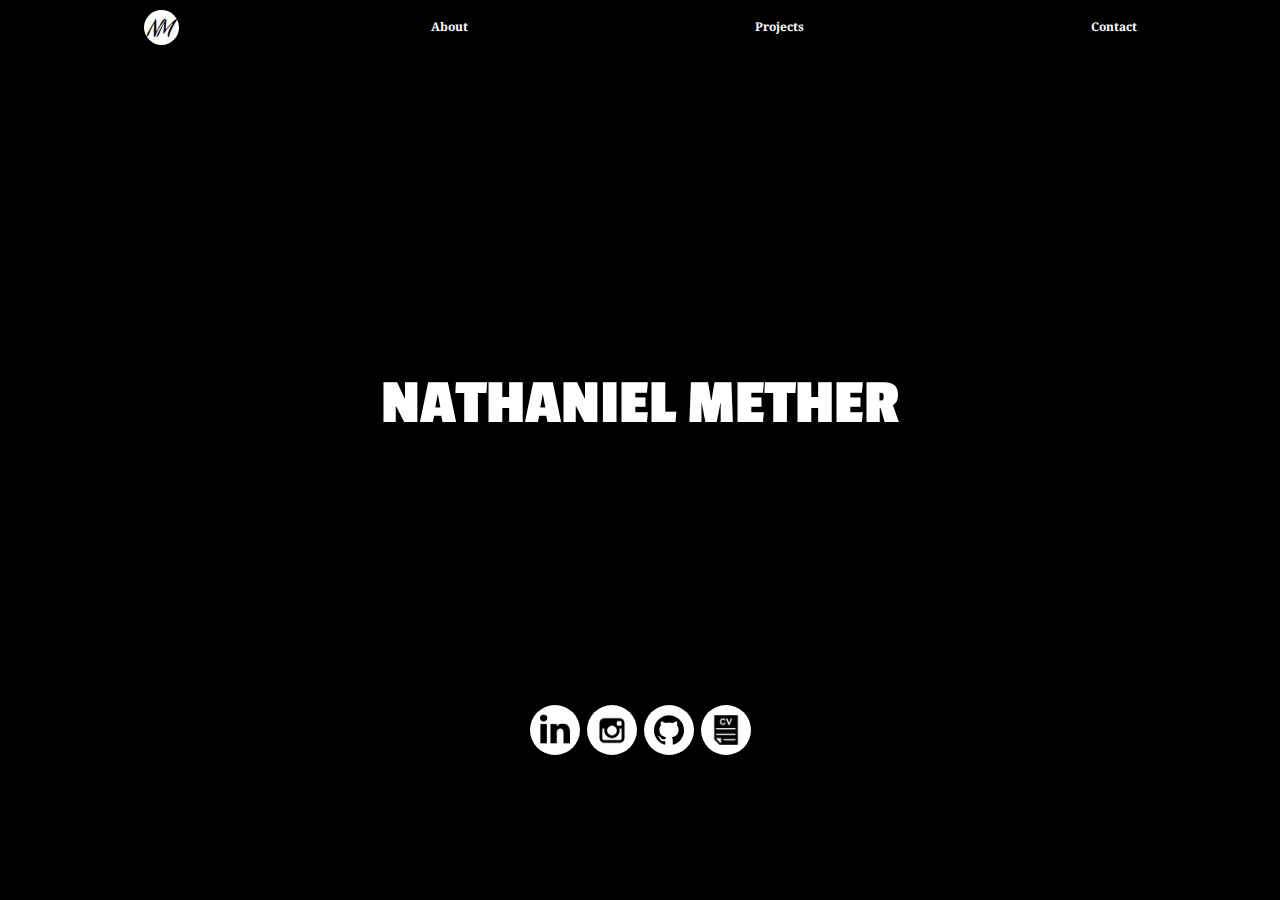
==== index.html @ 14aa9e17 "changed folder structure" ====
<!DOCTYPE html>
<html lang="en">
<head>
  <meta charset="UTF-8">
  <meta name="viewport" content="width=device-width, initial-scale=1.0">
  <meta http-equiv="X-UA-Compatible" content="ie=edge">
  <title>Nathaniel Mether - Home</title>
  <link rel="stylesheet" href="/assets/main.css">
  <link href="https://fonts.googleapis.com/css?family=Aguafina+Script|Noto+Serif:700|Passion+One:700" rel="stylesheet">
</head>
<body>
  <div id="full">
    <div class="header">
      <a href="/index.html">
        <div class="logo-circle">
          <p class="home">NM<p>
          </div>
      </a>
      <a href="/about.html">
        <p>About</p>
      </a>
      <a href="/projects.html">
        <p>Projects</p>
      </a>
      <a href="/contact.html">
        <p>Contact</p>
      </a>
    </div>
    <div class="city">
      <h1>NATHANIEL METHER</h1>
      <div class="logos">
        <div class="circle">
          <img class="linkedin" src="/assets/linkedin-logo.jpg" alt="linkedin">
        </div>
        <div class="circle">
          <img class="instagram" src="/assets/instagram-logo.png" alt="instagram">
        </div>
        <div class="circle">
          <img class="github" src="/assets/github-logo.svg" alt="github">
        </div>
        <div class="circle">
          <img class="cv" src="/assets/cv-icon.png" alt="resume">
        </div>
      </div>
    </div>
  </div>
</body>
</html>
---- assets/main.css ----
body, html, #full {
  height: 100%;
}

body, html {
  background: black;
  padding: 0px;
  margin: 0px;
}

#full {
  display: flex;
  flex-direction: column;
}

.city {
  flex-grow: 1;
  background-image: url("/assets/melbourne.jpg");
  height: 90%;
  background-position: center;
  background-repeat: no-repeat;
  background-size: cover;
  filter: grayscale(100%);
}

.header {
  display: flex;
  justify-content: space-around;
  align-content: center;
  
  width: 100%;
  height: 54px;
  left: 0px;
  top: 0px;

  background: #000000;
}


.logo-circle {
  width: 35px;
  height: 35px;
  border-radius: 50%;
  background: white;

  position: absolute;
  top: 9.5px;
}

.home {
  font-family: Aguafina Script;
  font-size: 22px;
  font-style: regular;
  font-weight: normal;
  color: black;

  position: absolute;
  top: -17px;
  left: 4px;
}

.logos {
  display: flex;
  width: 221px;
  justify-content: space-between;

  position: absolute;
  text-align: center;
  left: 0;
  right: 0;
  top: 77%;
  margin: auto;
}

.circle {
  width: 50px;
  height: 50px;
  border-radius: 50%;
  background: white;
}

.linkedin {
  width: 30px;
  height: 30px;

  position: relative;
  top: 9px;
}

.instagram {
  width: 50px;
  height: 37.5px;

  position: relative;
  top: 6.25px;
}

.github {
  width: 30px;
  height: 30px;

  position: relative;
  top: 10px;
}

.cv {
  width: 30px;
  height: 30px;

  position: relative;
  top: 10px;
}

h1 {
  font-family: Passion One;
  font-style: normal;
  font-weight: bold;
  line-height: normal;
  font-size: 64px;

  color: #FFFFFF;
  text-shadow: 0px 4px 4px rgba(0, 0, 0, 0.25);

  text-align: center;
  margin: auto;
  margin-top: -100px;
  position: absolute;
  top: 49%;
  width: 100%;
}

p {
  font-family: Noto Serif;
  font-style: normal;
  font-weight: bold;
  line-height: normal;
  font-size: 12px;
  text-align: center;

  color: #FFFFFF;
  position: relative;
  top: 6px;
}


a {
  text-decoration: none;
}
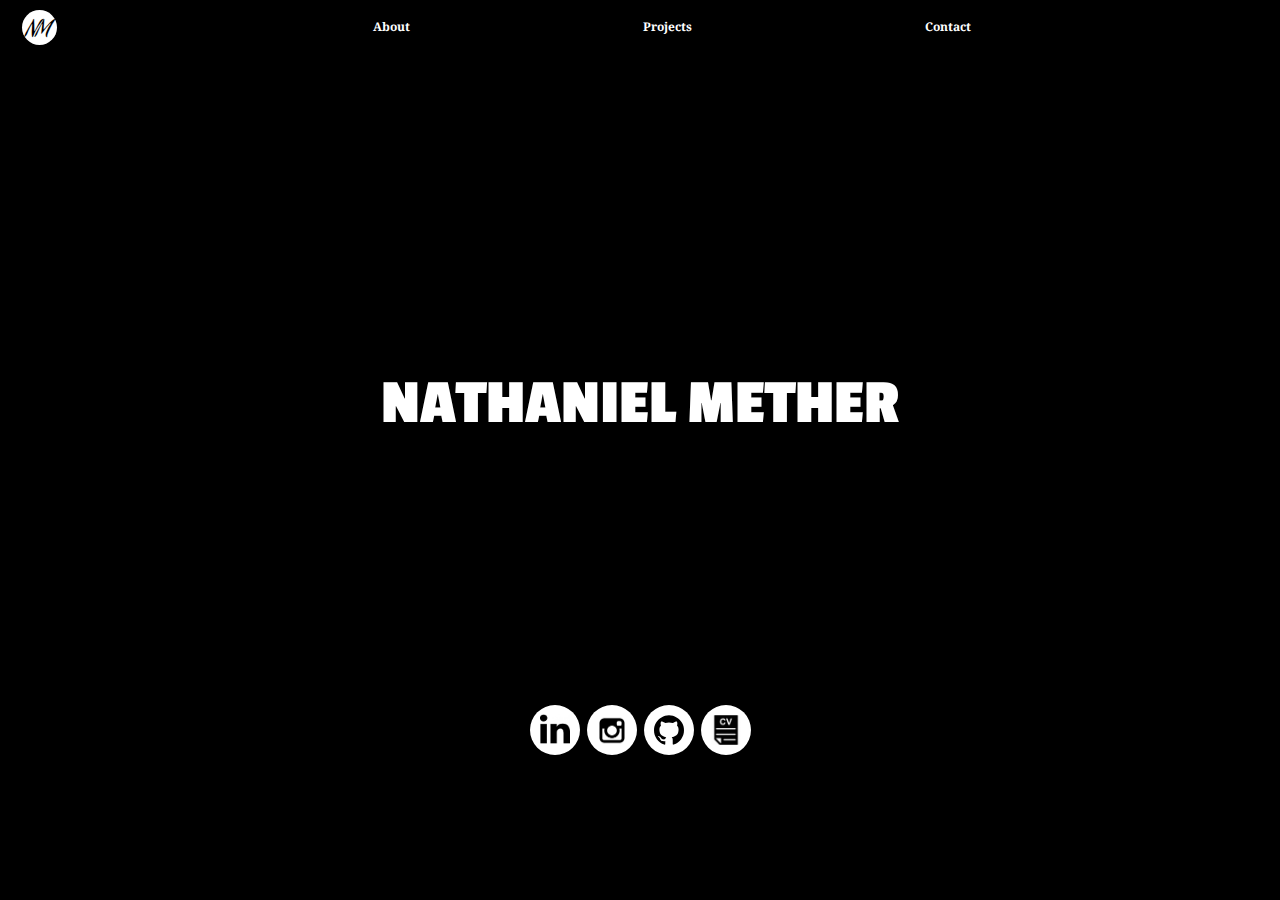
==== commit a9c1d403: "navbar" ====
--- a/index.html
+++ b/index.html
@@ -14,33 +14,43 @@
       <a href="/index.html">
         <div class="logo-circle">
           <p class="home">NM<p>
-          </div>
+        </div>
       </a>
-      <a href="/about.html">
-        <p>About</p>
-      </a>
-      <a href="/projects.html">
-        <p>Projects</p>
-      </a>
-      <a href="/contact.html">
-        <p>Contact</p>
-      </a>
+      <div class="flex-box">
+        <a href="/about.html">
+          <p>About</p>
+        </a>
+        <a href="/projects.html">
+          <p>Projects</p>
+        </a>
+        <a href="/contact.html">
+          <p>Contact</p>
+        </a>
+      </div>
     </div>
     <div class="city">
       <h1>NATHANIEL METHER</h1>
       <div class="logos">
-        <div class="circle">
-          <img class="linkedin" src="/assets/linkedin-logo.jpg" alt="linkedin">
-        </div>
-        <div class="circle">
-          <img class="instagram" src="/assets/instagram-logo.png" alt="instagram">
-        </div>
-        <div class="circle">
-          <img class="github" src="/assets/github-logo.svg" alt="github">
-        </div>
-        <div class="circle">
-          <img class="cv" src="/assets/cv-icon.png" alt="resume">
-        </div>
+        <a href="https://au.linkedin.com/in/nathaniel-mether-440173146">
+          <div class="circle">
+            <img class="linkedin" src="/assets/linkedin-logo.jpg" alt="linkedin">
+          </div>
+        </a>
+        <a href="https://www.instagram.com/nathanielmether/">
+          <div class="circle">
+            <img class="instagram" src="/assets/instagram-logo.png" alt="instagram">
+          </div>
+        </a>
+        <a href="https://github.com/NathanielMether">
+          <div class="circle">
+            <img class="github" src="/assets/github-logo.svg" alt="github">
+          </div>
+        </a>
+        <a href="/assets/Resume-Nathaniel Mether.pdf">
+          <div class="circle">
+            <img class="cv" src="/assets/cv-icon.png" alt="resume">
+          </div>
+        </a>
       </div>
     </div>
   </div>
--- a/assets/main.css
+++ b/assets/main.css
@@ -24,10 +24,6 @@
 }
 
 .header {
-  display: flex;
-  justify-content: space-around;
-  align-content: center;
-  
   width: 100%;
   height: 54px;
   left: 0px;
@@ -45,6 +41,7 @@
 
   position: absolute;
   top: 9.5px;
+  left: 22px;
 }
 
 .home {
@@ -57,6 +54,14 @@
   position: absolute;
   top: -17px;
   left: 4px;
+}
+
+.flex-box {
+  display: flex;
+  justify-content: space-around;
+  width: 65%;
+  position: absolute;
+  left: 20%;
 }
 
 .logos {
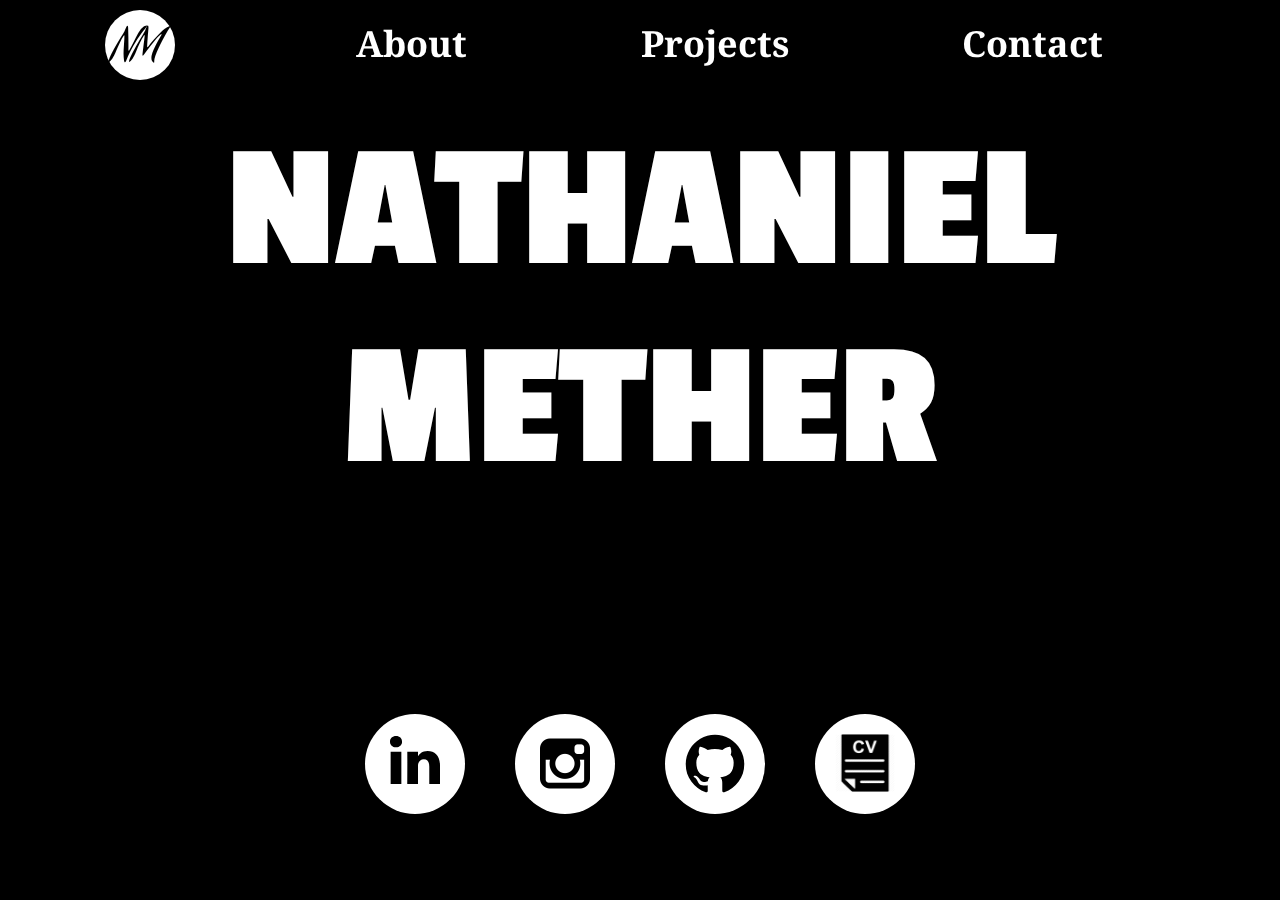
==== commit 7cb5b712: "links now change color when you hover over them" ====
--- a/index.html
+++ b/index.html
@@ -33,7 +33,7 @@
       <div class="logos">
         <a href="https://au.linkedin.com/in/nathaniel-mether-440173146">
           <div class="circle">
-            <img class="linkedin" src="/assets/linkedin-logo.jpg" alt="linkedin">
+            <img class="linkedin" src="/assets/linkedin-logo.svg" alt="linkedin">
           </div>
         </a>
         <a href="https://www.instagram.com/nathanielmether/">
--- a/assets/main.css
+++ b/assets/main.css
@@ -3,9 +3,10 @@
 }
 
 body, html {
-  background: black;
+  background: black; 
   padding: 0px;
   margin: 0px;
+  filter: opacity(100%);  
 }
 
 #full {
@@ -14,13 +15,17 @@
 }
 
 .city {
-  flex-grow: 1;
-  background-image: url("/assets/melbourne.jpg");
-  height: 90%;
+  background-image: url("/assets/melbourne.jpg"); 
+  flex-grow: 1;  
+  height: 70%;
   background-position: center;
   background-repeat: no-repeat;
   background-size: cover;
-  filter: grayscale(100%);
+  filter: grayscale(100%); 
+
+  transition: all 10s;
+  animation-name: city-color;
+  animation-duration: 10s;  
 }
 
 .header {
@@ -45,7 +50,7 @@
 }
 
 .home {
-  font-family: Aguafina Script;
+  font-family: 'Aguafina Script', cursive;
   font-size: 22px;
   font-style: regular;
   font-weight: normal;
@@ -117,7 +122,7 @@
 }
 
 h1 {
-  font-family: Passion One;
+  font-family: Passion One, cursive;
   font-style: normal;
   font-weight: bold;
   line-height: normal;
@@ -128,14 +133,12 @@
 
   text-align: center;
   margin: auto;
-  margin-top: -100px;
-  position: absolute;
-  top: 49%;
-  width: 100%;
+  margin-top: 175px;
+  width: 5em;
 }
 
 p {
-  font-family: Noto Serif;
+  font-family: 'Noto Serif', serif;
   font-style: normal;
   font-weight: bold;
   line-height: normal;
@@ -147,7 +150,144 @@
   top: 6px;
 }
 
-
 a {
   text-decoration: none;
-}+}
+
+p:hover {
+  color: #E5F4E3;
+}
+
+.logo-circle:hover {
+  background-color: #E5F4E3;
+}
+
+.home:hover {
+  color: black;
+}
+
+.circle:hover {
+  background: #CEDBCC;
+  opacity: 100%;
+}
+
+@keyframes city-color {
+  0% {
+    -webkit-text-fill-color: transparent;
+    -webkit-background-clip: text; 
+    filter: grayscale(0%); 
+  }
+  60% {
+    -webkit-text-fill-color: transparent;
+    -webkit-background-clip: text; 
+    filter: grayscale(0%); 
+    background: #E7F338;
+  }
+  100% {
+    background-color: white;
+    filter: grayscale(100%); 
+  }
+}
+
+ @media(min-width:768px) {
+
+  .header {
+    height: 93px;
+  }
+
+  .logo-circle {
+    width: 60px;
+    height: 60px;
+    left: 63px;
+    top: 15px;
+  }
+
+  .home {
+    font-size: 37px;
+    top: -30px;
+    left: 7px;
+  }
+
+  .flex-box {
+    position: absolute;
+    top: -10px;
+    width: 72%;
+    left: 21%;
+  }
+
+  h1 {
+    font-size: 144px;
+    margin-top: 70px;
+  }
+
+  p {
+    font-size: 28px;
+  }
+
+  .logos {
+    width: 551px;
+  }
+
+  .circle {
+    width: 100px;
+    height: 100px;
+  }
+
+  .linkedin {
+    width: 50px;
+    height: 50px;
+    top: 21px
+  }
+
+  .instagram {
+    width: 100px;
+    height: 75px;
+    top: 12px;
+  }
+
+  .github {
+    width: 60px;
+    height: 58.53px;
+    top: 20px;
+  }
+
+  .cv {
+    width: 60px;
+    height: 58.06px;
+    top: 20px;
+  }
+}
+
+
+@media(min-width:1024px) {
+
+  .logo-circle {
+    width: 70px;
+    height: 70px;
+    left: 105px;
+    top: 10px;
+  }
+
+  .home {
+    font-size: 44px;
+    top: -37px;
+    left: 7px;
+  }
+
+  .flex-box {
+    top: -23px;
+  }
+
+  h1 {
+    font-size: 180px;
+    margin-top: 20px;
+  }
+
+  p {
+    font-size: 36px;
+  }
+
+  .logos {
+    width: 551px;
+  }
+} 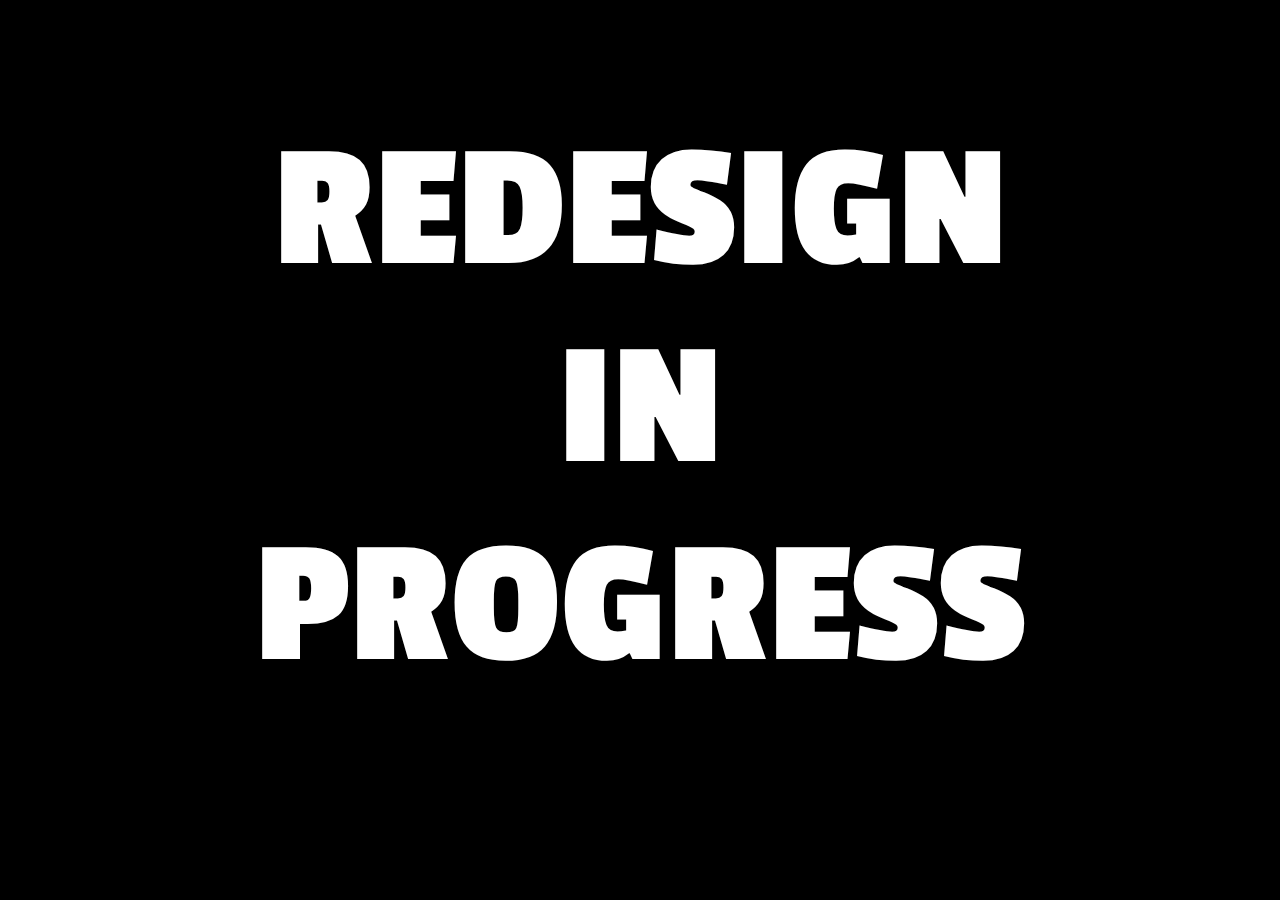
==== commit ccda1894: "Temp Front Page" ====
--- a/index.html
+++ b/index.html
@@ -11,47 +11,8 @@
 <body>
   <div id="full">
     <div class="header">
-      <a href="/index.html">
-        <div class="logo-circle">
-          <p class="home">NM<p>
-        </div>
-      </a>
-      <div class="flex-box">
-        <a href="/about.html">
-          <p>About</p>
-        </a>
-        <a href="/projects.html">
-          <p>Projects</p>
-        </a>
-        <a href="/contact.html">
-          <p>Contact</p>
-        </a>
-      </div>
     </div>
-    <div class="city">
-      <h1>NATHANIEL METHER</h1>
-      <div class="logos">
-        <a href="https://au.linkedin.com/in/nathaniel-mether-440173146">
-          <div class="circle">
-            <img class="linkedin" src="/assets/linkedin-logo.svg" alt="linkedin">
-          </div>
-        </a>
-        <a href="https://www.instagram.com/nathanielmether/">
-          <div class="circle">
-            <img class="instagram" src="/assets/instagram-logo.png" alt="instagram">
-          </div>
-        </a>
-        <a href="https://github.com/NathanielMether">
-          <div class="circle">
-            <img class="github" src="/assets/github-logo.svg" alt="github">
-          </div>
-        </a>
-        <a href="/assets/Resume-Nathaniel Mether.pdf">
-          <div class="circle">
-            <img class="cv" src="/assets/cv-icon.png" alt="resume">
-          </div>
-        </a>
-      </div>
+      <h1>REDESIGN IN PROGRESS</h1>
     </div>
   </div>
 </body>
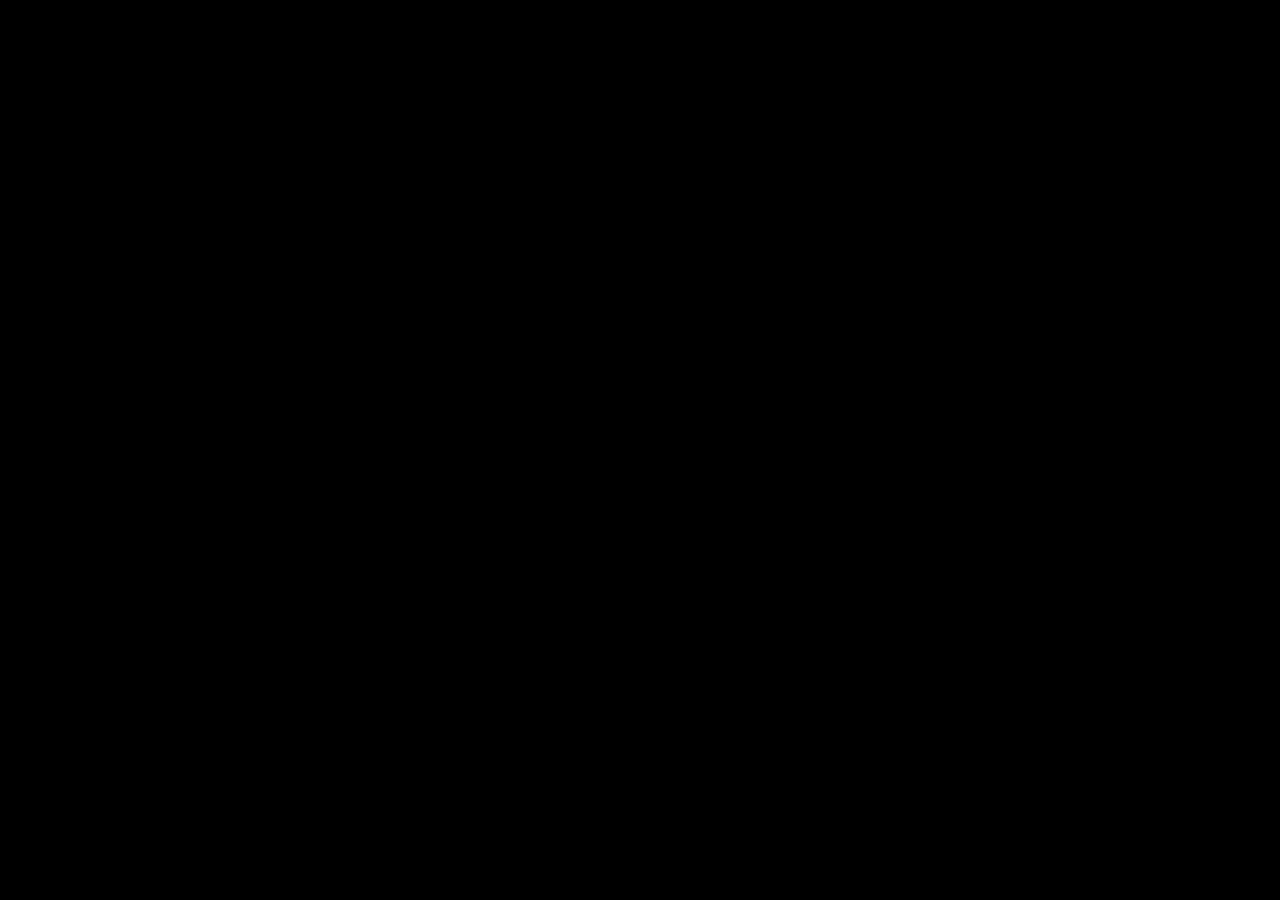
==== commit e7971562: "smaller font" ====
--- a/index.html
+++ b/index.html
@@ -12,7 +12,7 @@
   <div id="full">
     <div class="header">
     </div>
-      <h1>REDESIGN IN PROGRESS</h1>
+      <h2>REDESIGN IN PROGRESS</h2>
     </div>
   </div>
 </body>
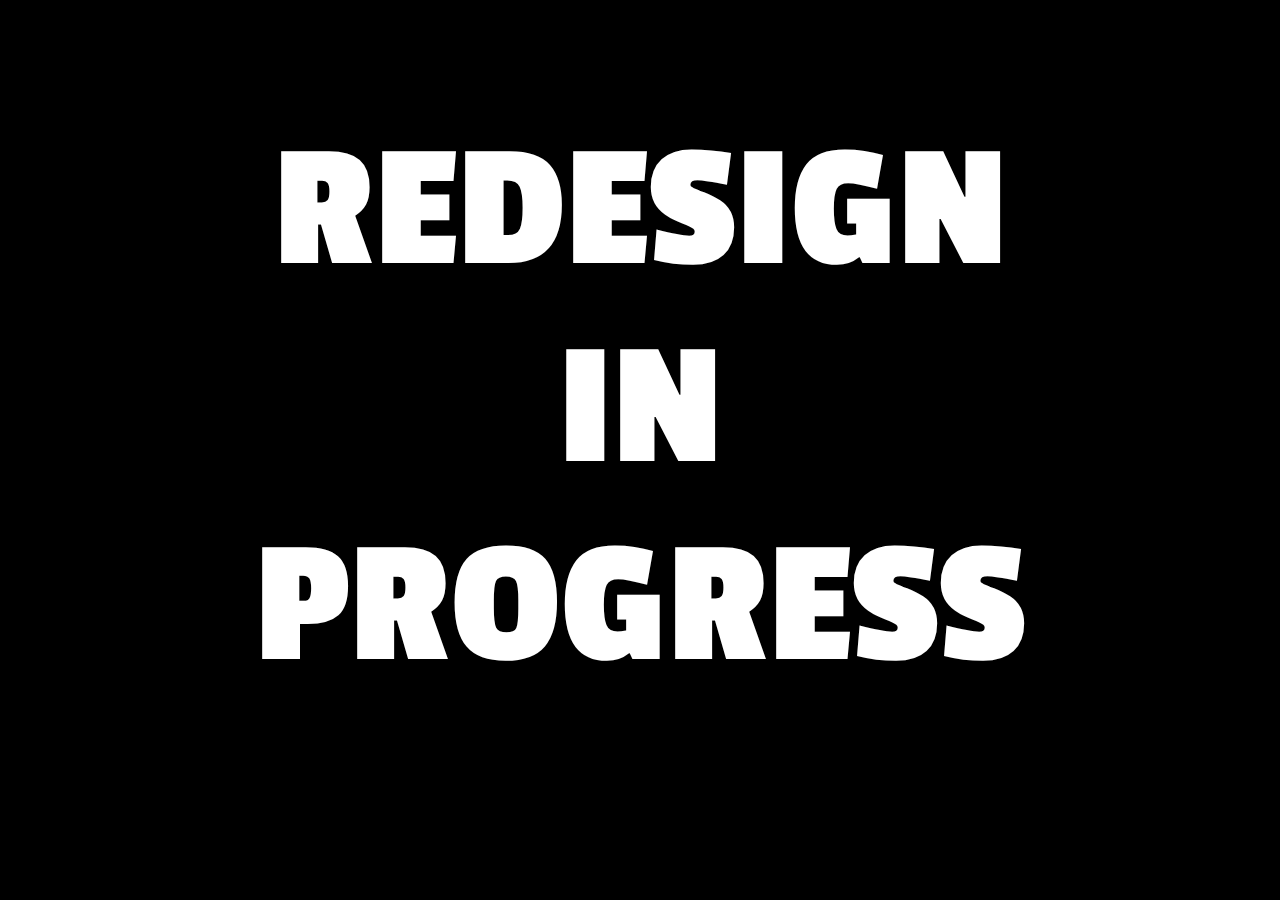
==== commit 6f00c305: "revert font" ====
--- a/index.html
+++ b/index.html
@@ -12,7 +12,7 @@
   <div id="full">
     <div class="header">
     </div>
-      <h2>REDESIGN IN PROGRESS</h2>
+      <h1>REDESIGN IN PROGRESS</h1>
     </div>
   </div>
 </body>
